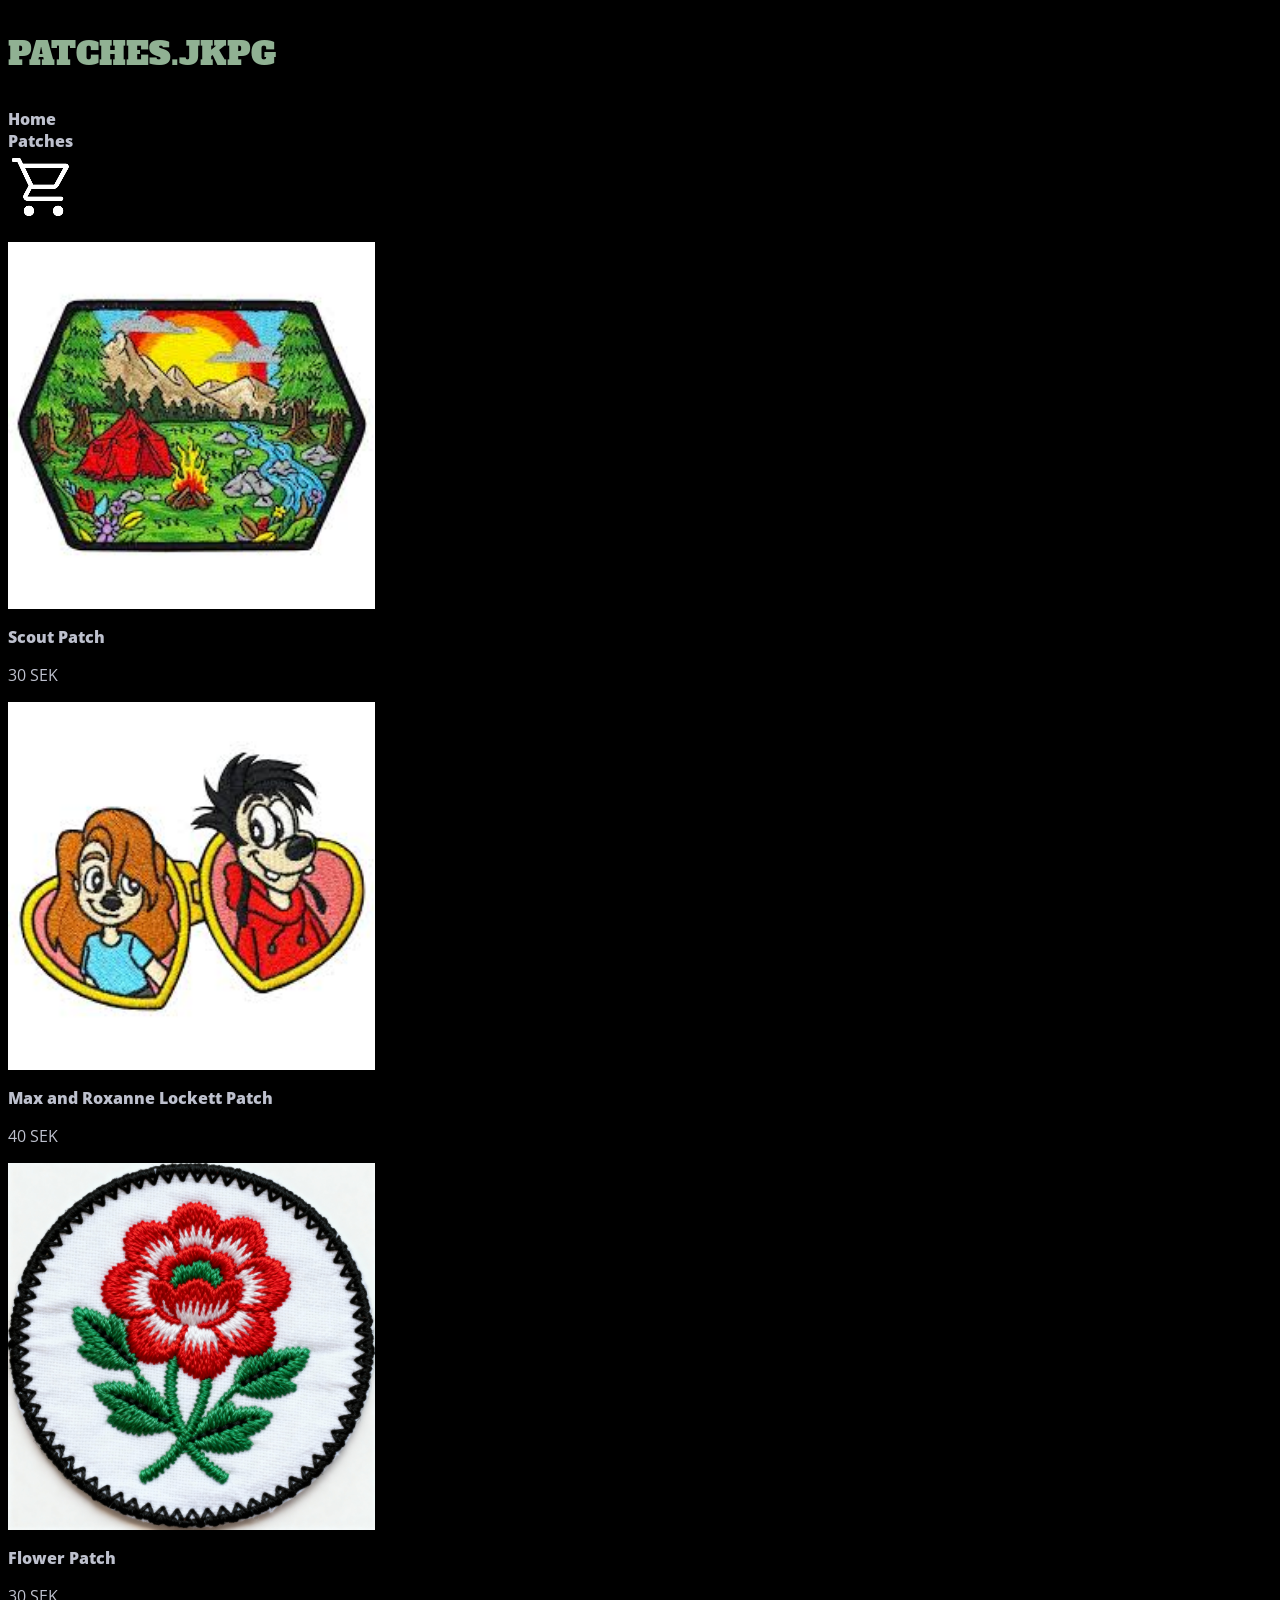
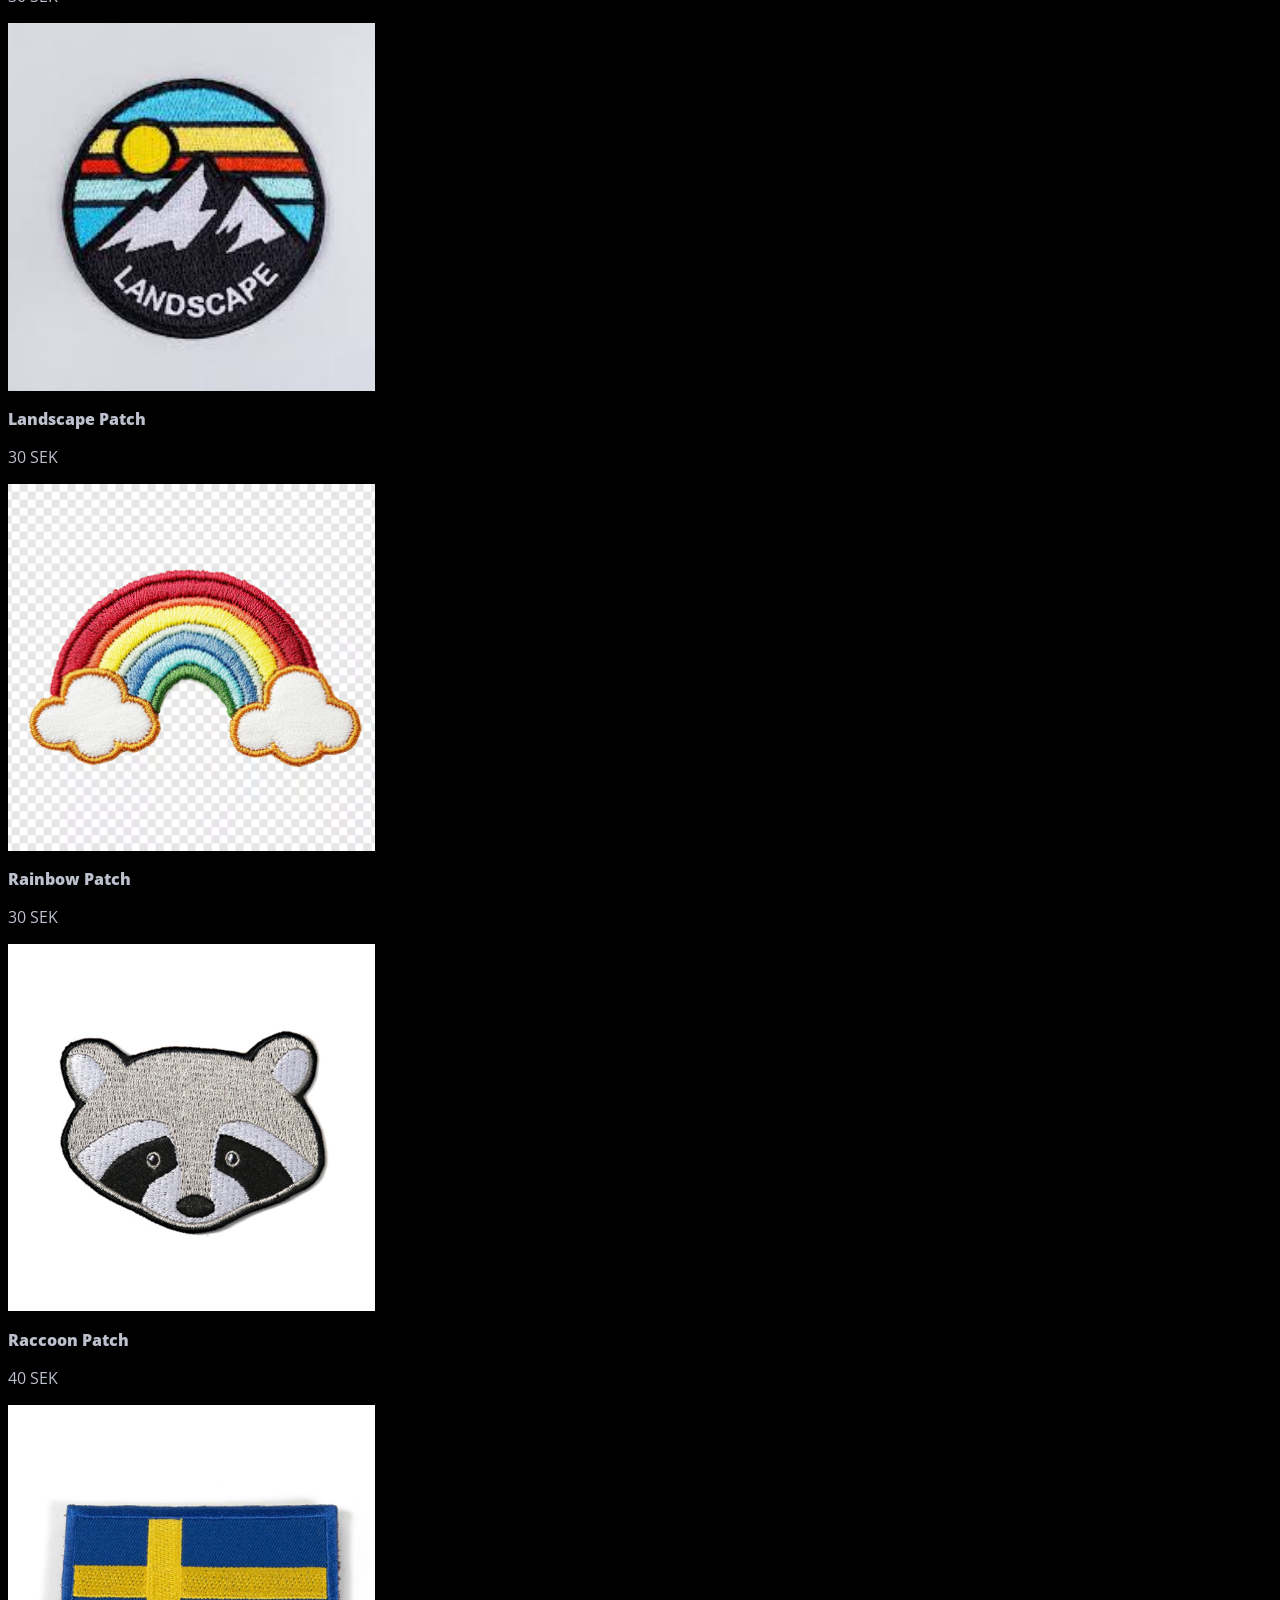
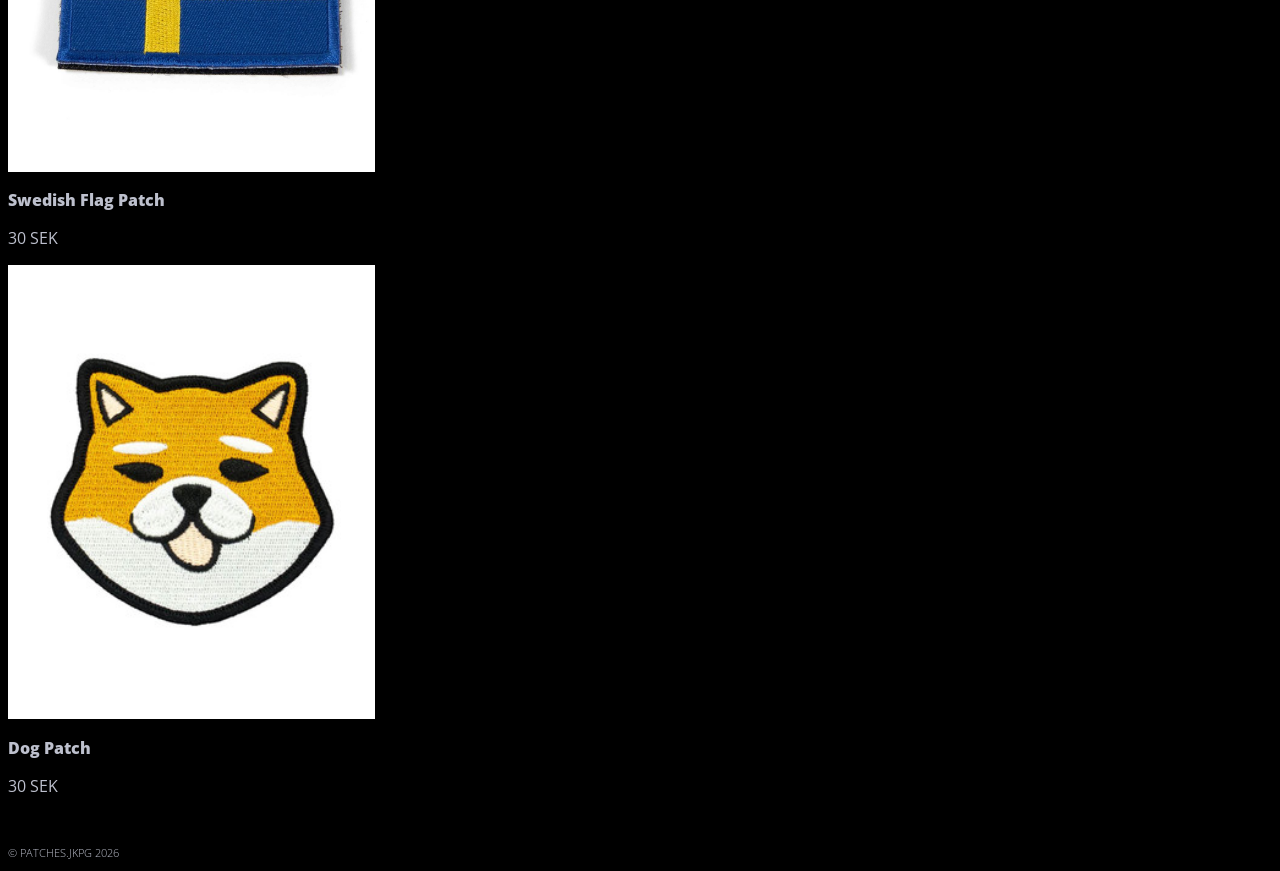
==== catalogue.html @ 3e054c19 "Patches/cataloque page html basic hmlt created(list of patches picture, name, price) css text, paddi" ====
<!doctype html>
<html lang="en">
  <head>
    <meta charset="UTF-8" />
    <meta name="viewport" content="width=device-width, initial-scale=1.0" />
    <title>PATCHES.JKPG</title>
    <link rel="stylesheet" href="css/main.css" />
    <link rel="stylesheet" href="css/catalogue.css" />

    <!--Logo font-->
    <link rel="preconnect" href="https://fonts.googleapis.com" />
    <link rel="preconnect" href="https://fonts.gstatic.com" crossorigin />
    <link
      href="https://fonts.googleapis.com/css2?family=Alfa+Slab+One&display=swap"
      rel="stylesheet"
    />

    <!--Text font-->
    <link rel="preconnect" href="https://fonts.googleapis.com" />
    <link rel="preconnect" href="https://fonts.gstatic.com" crossorigin />
    <link
      href="https://fonts.googleapis.com/css2?family=Open+Sans:ital,wght@0,300..800;1,300..800&display=swap"
      rel="stylesheet"
    />
  </head>
  <body>
    <header>
      <p id="logo">PATCHES.JKPG</p>
      <nav class="navbar">
        <ul class="nav-links">
          <li>
            <a href="index.html" class="nav-item">Home</a>
          </li>

          <li>
            <a href="catalogue.html" class="nav-item">Patches</a>
          </li>

          <li>
            <a href="shoppingCart.html">
              <img
                src="images/shoppingCart.img.png"
                alt="Shopping Cart"
                class="nav-item"
              />
            </a>
          </li>
        </ul>
      </nav>
    </header>

    <main>
      <!--FILTER-->

 <!--come back to this, maybe classs all and that way filter when animal clas shown etc
      <section class="filter">
        <figure class="filter-item">
          <p class="animals">Animals</p>
        </figure>
       -->

        <!--PATCHES LIST-->
      </section>
      <section class="items">
        <a href="product.html">
          <figure>
            <img
              class="patch-img"
              src="images/patch1.img"
              alt="Image of a patch."
            />
            <figcaption>
              <h1 class="item-name">Scout Patch</h1>
              <p class="item-price">30 SEK</p>
            </figcaption>
          </figure>
        </a>
        <a href="#">
          <figure>
            <img
              class="patch-img"
              src="images/patch2.img"
              alt="Image of a patch."
            />
            <figcaption>
              <h1 class="item-name">Max and Roxanne Lockett Patch</h1>
              <p class="item-price">40 SEK</p>
            </figcaption>
          </figure>
        </a>
        <a href="#">
          <figure>
            <img
              class="patch-img"
              src="images/patch3.img"
              alt="Image of a patch."
            />
            <figcaption>
              <h1 class="item-name">Flower Patch</h1>
              <p class="item-price">30 SEK</p>
            </figcaption>
          </figure>
        </a>
        <a href="#">
          <figure>
            <img
              class="patch-img"
              src="images/patch4.img"
              alt="Image of a patch."
            />
            <figcaption>
              <h1 class="item-name">Landscape Patch</h1>
              <p class="item-price">30 SEK</p>
            </figcaption>
          </figure>
        </a>
        <a href="#">
          <figure>
            <img
              class="patch-img"
              src="images/patch5.img"
              alt="Image of a patch."
            />
            <figcaption>
              <h1 class="item-name">Rainbow Patch</h1>
              <p class="item-price">30 SEK</p>
            </figcaption>
          </figure>
        </a>
        <a href="#">
          <figure>
            <img
              class="patch-img"
              src="images/patch6.img"
              alt="Image of a patch."
            />
            <figcaption>
              <h1 class="item-name">Raccoon Patch</h1>
              <p class="item-price">40 SEK</p>
            </figcaption>
          </figure>
        </a>
        <a href="#">
          <figure>
            <img
              class="patch-img"
              src="images/patch7.img"
              alt="Image of a patch."
            />
            <figcaption>
              <h1 class="item-name">Swedish Flag Patch</h1>
              <p class="item-price">30 SEK</p>
            </figcaption>
          </figure>
        </a>
        <a href="#">
          <figure>
            <img
              class="patch-img"
              src="images/patch8.img"
              alt="Image of a patch."
            />
            <figcaption>
              <h1 class="item-name">Dog Patch</h1>
              <p class="item-price">30 SEK</p>
            </figcaption>
          </figure>
        </a>
      </section>
    </main>
    <footer>
      <p class="copyright">© PATCHES.JKPG 2026</p>
    </footer>
  </body>
</html>
---- css/main.css ----
body {
  background-color: black;
  color: rgba(189, 192, 205, 1);
}

/*HEADER*/

#logo {
  font-family: "Alfa Slab One", serif;
  font-weight: 400;
  font-style: normal;
  font-size: 2rem;
  color: rgba(144, 177, 147, 1);
}

.nav-links {
  list-style: none;
  padding-left: 0;
}
.nav-item {
  color: rgba(189, 192, 205, 1);
  text-decoration: none;
  font-family: "Open Sans", sans-serif;
  font-size: 1rem;
  font-weight: 800;
  font-variation-settings: "wdth" 100;
}

.nav-item:visited {
  color: rgba(189, 192, 205, 1);
}
.nav-item:hover {
  color: rgba(144, 177, 147, 1);
}

/*MAIN*/

.main-img {
  width: 50%;
}
.heading-welcome {
  font-family: "Open Sans", sans-serif;
  font-size: 2rem;
  font-weight: 800;
  font-variation-settings: "wdth" 100;
}

.text-homepage {
  font-family: "Open Sans", sans-serif;
  font-size: 1rem;
  font-weight: 400;
  font-variation-settings: "wdth" 100;
}

/*FOOTER*/

.copyright {
  font-family: "Open Sans", sans-serif;
  font-size: 0.7rem;
  font-weight: 40;
  font-variation-settings: "wdth" 100;
}

footer {
  margin-top: 3rem;
  border-top: 1px rgba(189, 192, 205, 1);
}
---- css/catalogue.css ----
body {
  background-color: black;
  color: rgba(189, 192, 205, 1);
}

a {
  text-decoration: none;
}
.item-name {
  color: rgba(189, 192, 205, 1);
  text-decoration: none;
  font-family: "Open Sans", sans-serif;
  font-size: 1rem;
  font-weight: 800;
  font-variation-settings: "wdth" 100;
}

.item-price {
  color: rgba(189, 192, 205, 1);
  text-decoration: none;
  font-family: "Open Sans", sans-serif;
  font-size: 1rem;
  font-weight: 400;
  font-variation-settings: "wdth" 100;
}

.patch-img {
  width: 30%;
}

figure {
  margin-left: 0;
}
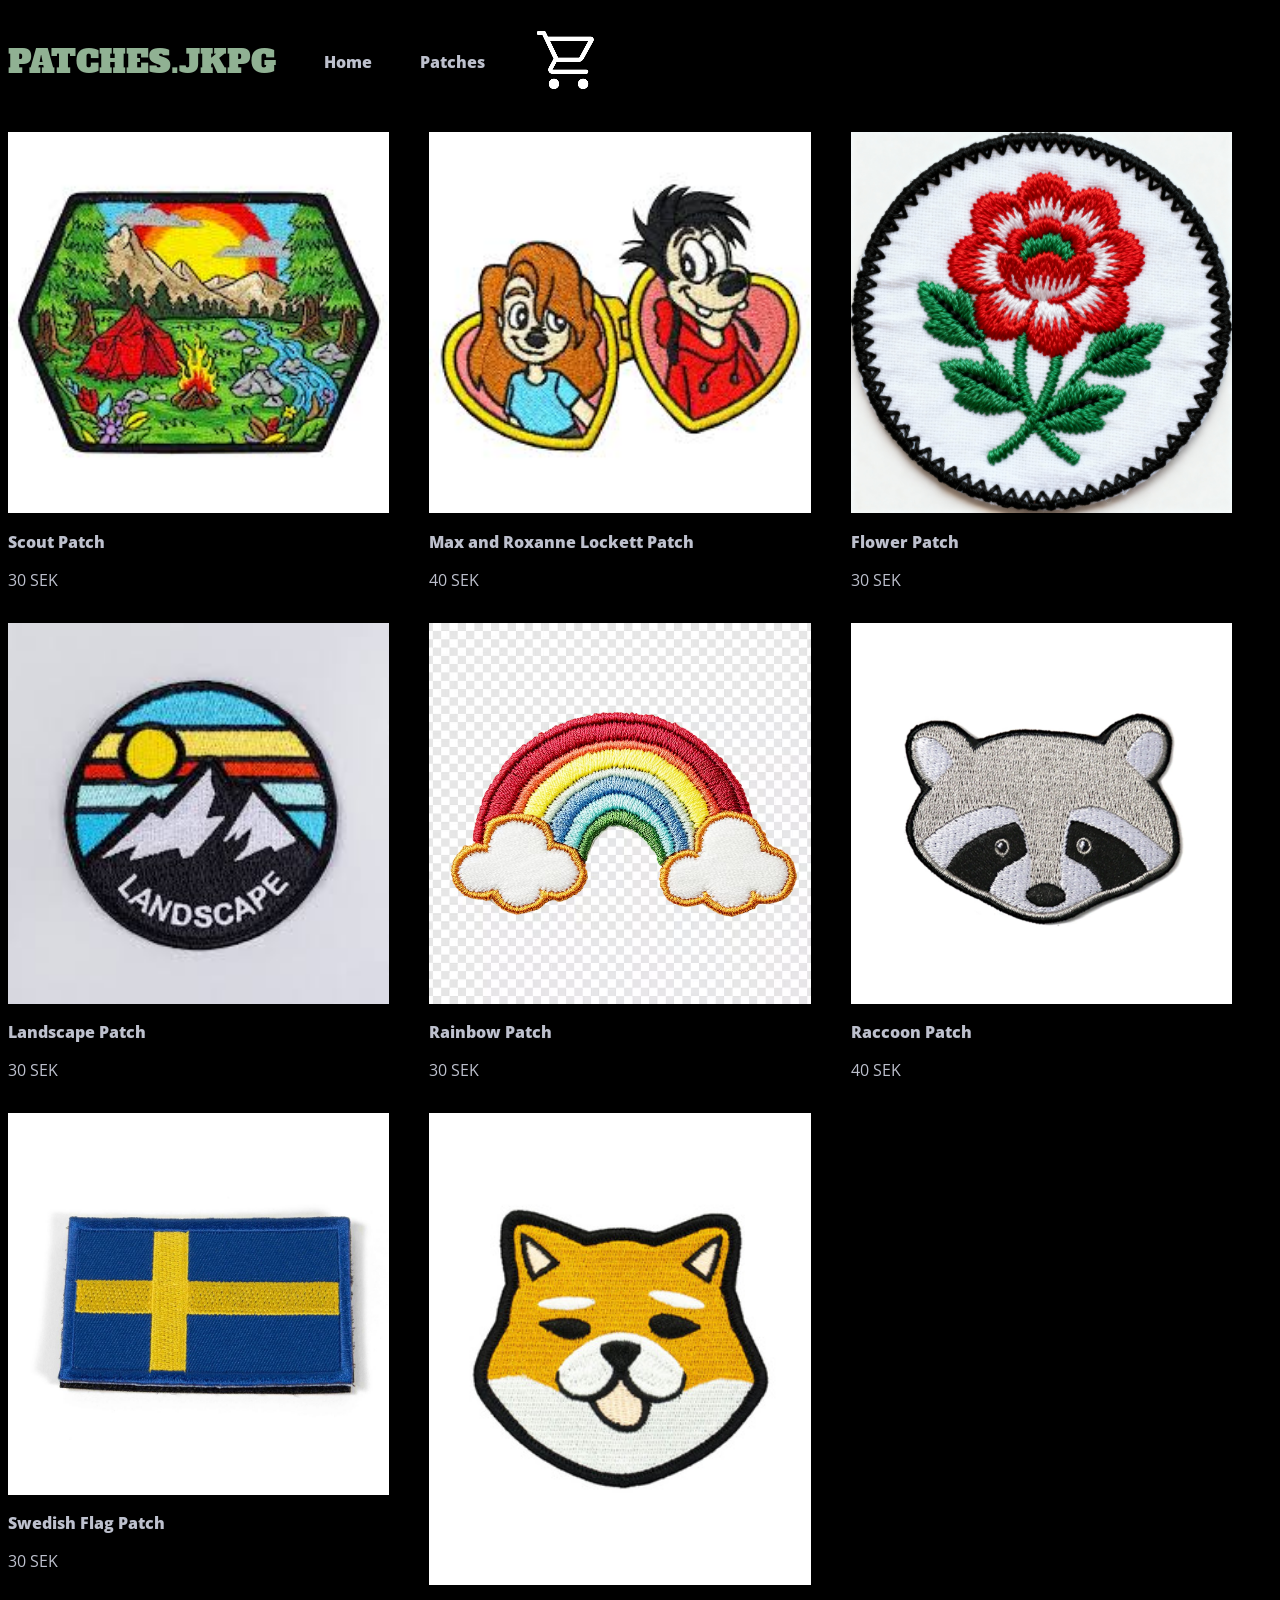
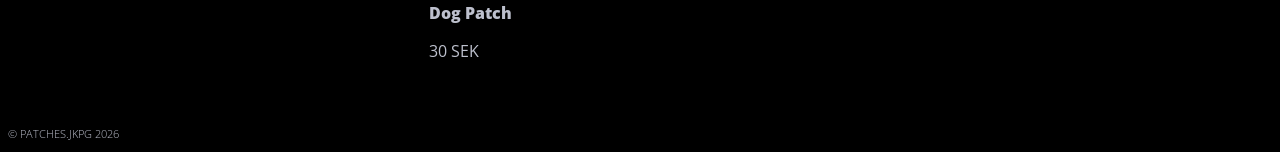
==== commit 013f1731: "navigation in one line flex, items grid" ====
--- a/catalogue.html
+++ b/catalogue.html
@@ -52,15 +52,16 @@
     <main>
       <!--FILTER-->
 
- <!--come back to this, maybe classs all and that way filter when animal clas shown etc
+      <!--come back to this, maybe classs all and that way filter when animal clas shown etc
       <section class="filter">
         <figure class="filter-item">
           <p class="animals">Animals</p>
         </figure>
+        </section>
        -->
 
-        <!--PATCHES LIST-->
-      </section>
+      <!--PATCHES LIST-->
+
       <section class="items">
         <a href="product.html">
           <figure>
--- a/css/main.css
+++ b/css/main.css
@@ -4,6 +4,11 @@
 }
 
 /*HEADER*/
+
+header {
+  display: flex;
+  align-items: center;
+}
 
 #logo {
   font-family: "Alfa Slab One", serif;
@@ -16,6 +21,8 @@
 .nav-links {
   list-style: none;
   padding-left: 0;
+  display: flex;
+  align-items: center;
 }
 .nav-item {
   color: rgba(189, 192, 205, 1);
@@ -24,6 +31,7 @@
   font-size: 1rem;
   font-weight: 800;
   font-variation-settings: "wdth" 100;
+  margin-left: 3rem;
 }
 
 .nav-item:visited {
--- a/css/catalogue.css
+++ b/css/catalogue.css
@@ -5,6 +5,11 @@
 
 a {
   text-decoration: none;
+}
+
+.items {
+  display: grid;
+  grid-template-columns: repeat(3, 1fr);
 }
 .item-name {
   color: rgba(189, 192, 205, 1);
@@ -25,7 +30,7 @@
 }
 
 .patch-img {
-  width: 30%;
+  width: 100%;
 }
 
 figure {
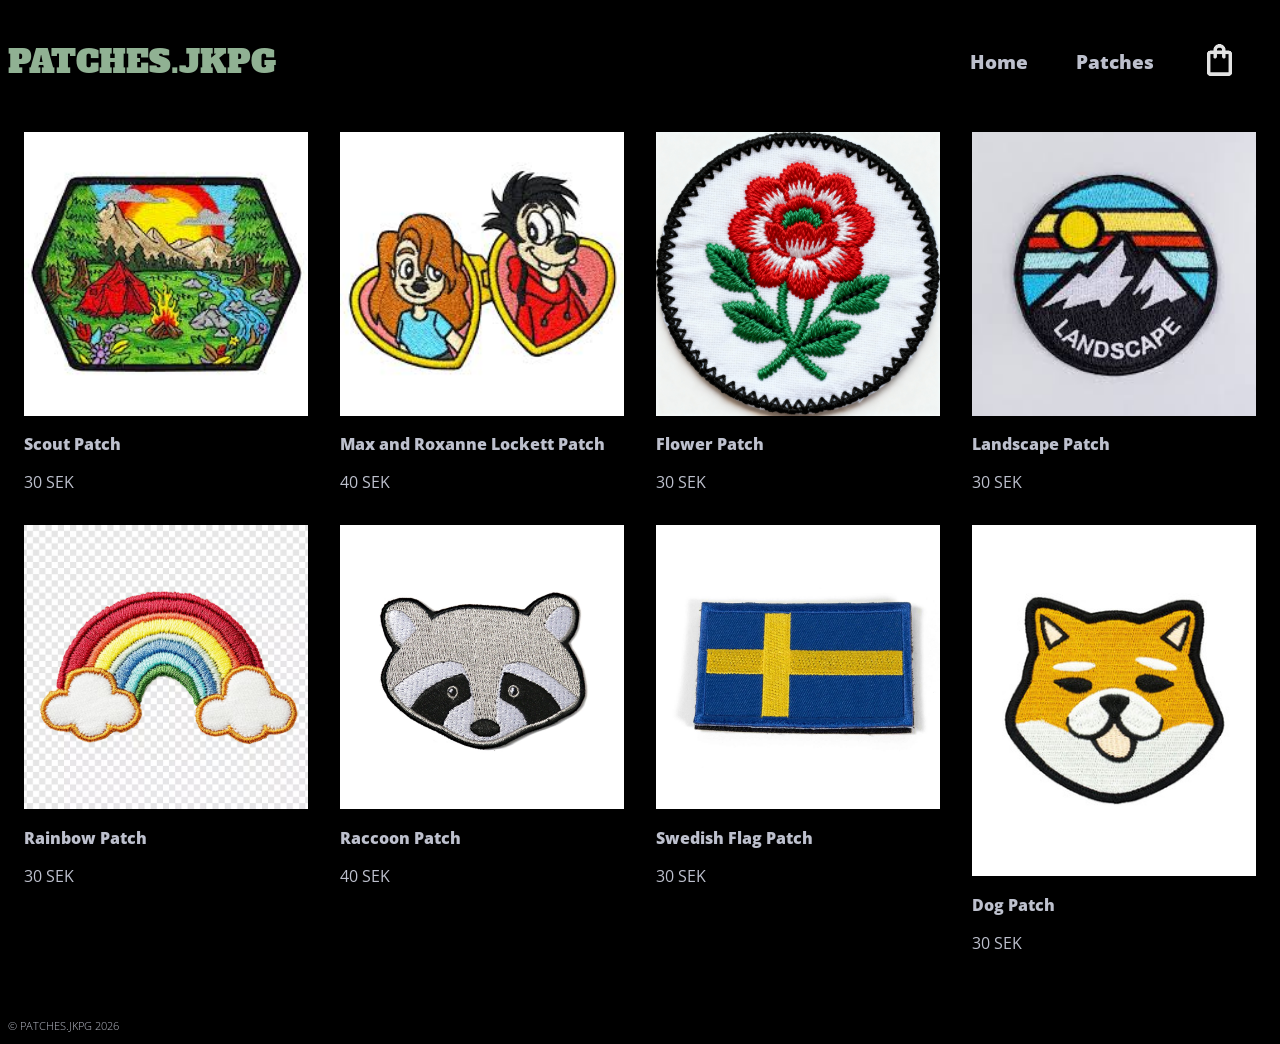
==== commit 1bfc6b9d: "breakpoints navigation bar, list of products, home page" ====
--- a/catalogue.html
+++ b/catalogue.html
@@ -39,7 +39,8 @@
           <li>
             <a href="shoppingCart.html">
               <img
-                src="images/shoppingCart.img.png"
+                id="shoppingCartImg"
+                src="images/shoppingBag.img.png"
                 alt="Shopping Cart"
                 class="nav-item"
               />
--- a/css/main.css
+++ b/css/main.css
@@ -8,6 +8,7 @@
 header {
   display: flex;
   align-items: center;
+  justify-content: space-between;
 }
 
 #logo {
@@ -17,7 +18,9 @@
   font-size: 2rem;
   color: rgba(144, 177, 147, 1);
 }
-
+#shoppingCartImg {
+  width: 30%;
+}
 .nav-links {
   list-style: none;
   padding-left: 0;
@@ -28,7 +31,7 @@
   color: rgba(189, 192, 205, 1);
   text-decoration: none;
   font-family: "Open Sans", sans-serif;
-  font-size: 1rem;
+  font-size: 1.2rem;
   font-weight: 800;
   font-variation-settings: "wdth" 100;
   margin-left: 3rem;
@@ -41,7 +44,20 @@
   color: rgba(144, 177, 147, 1);
 }
 
+.navbar {
+  align-content: end;
+}
+
 /*MAIN*/
+
+.main-texts {
+  margin-left: 1rem;
+}
+main {
+  display: flex;
+  align-items: center;
+  flex-direction: row;
+}
 
 .main-img {
   width: 50%;
@@ -73,3 +89,32 @@
   margin-top: 3rem;
   border-top: 1px rgba(189, 192, 205, 1);
 }
+
+/* BREAKING POINT NAVIGATION */
+
+@media screen and (max-width: 630px) {
+  header {
+    flex-direction: column;
+  }
+}
+
+@media screen and (max-width: 630px) {
+  main {
+    flex-direction: column;
+  }
+}
+/* @media screen and (min-width: 630px) {
+  main {
+    display: flex;
+    align-items: center;
+    flex-direction: row;
+  }
+}
+
+@media screen and (min-width: 900px) {
+  main {
+    display: flex;
+    align-items: center;
+    flex-direction: column;
+  }
+} */
--- a/css/catalogue.css
+++ b/css/catalogue.css
@@ -7,10 +7,6 @@
   text-decoration: none;
 }
 
-.items {
-  display: grid;
-  grid-template-columns: repeat(3, 1fr);
-}
 .item-name {
   color: rgba(189, 192, 205, 1);
   text-decoration: none;
@@ -34,5 +30,29 @@
 }
 
 figure {
-  margin-left: 0;
+  margin-left: 1rem;
+  margin-right: 1rem;
 }
+
+/* BREAKING POINTS PATCHES LISTS */
+
+@media screen and (min-width: 440px) {
+  .items {
+    display: grid;
+    grid-template-columns: repeat(2, 1fr);
+  }
+}
+
+@media screen and (min-width: 630px) {
+  .items {
+    display: grid;
+    grid-template-columns: repeat(3, 1fr);
+  }
+}
+
+@media screen and (min-width: 900px) {
+  .items {
+    display: grid;
+    grid-template-columns: repeat(4, 1fr);
+  }
+}
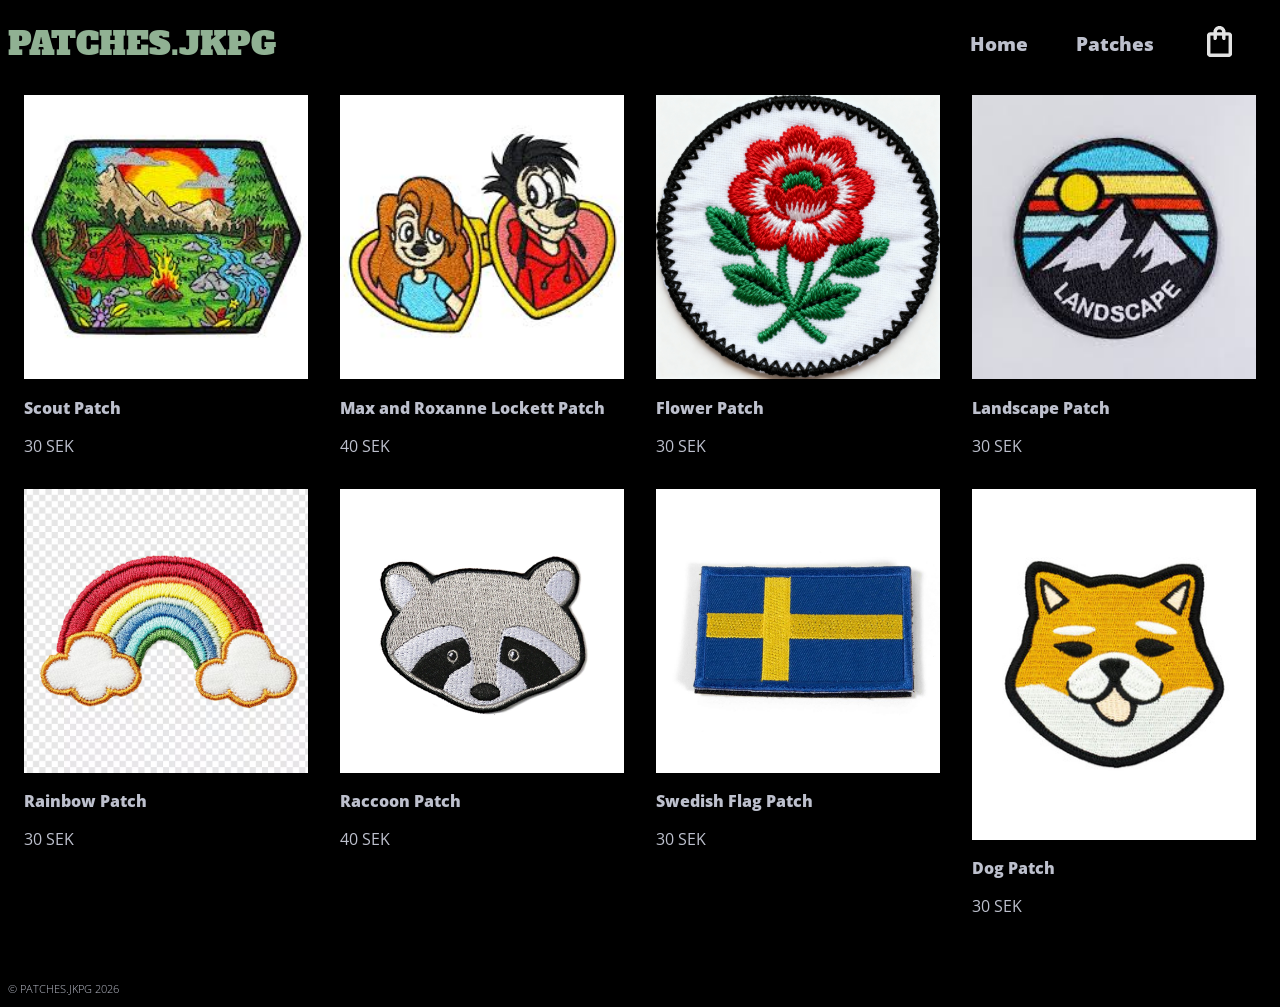
==== commit a793d2fd: "hamburger menu added, shopping cart page better" ====
--- a/catalogue.html
+++ b/catalogue.html
@@ -6,6 +6,7 @@
     <title>PATCHES.JKPG</title>
     <link rel="stylesheet" href="css/main.css" />
     <link rel="stylesheet" href="css/catalogue.css" />
+    <script src="js/main.js" defer></script>
 
     <!--Logo font-->
     <link rel="preconnect" href="https://fonts.googleapis.com" />
--- a/css/main.css
+++ b/css/main.css
@@ -9,14 +9,32 @@
   display: flex;
   align-items: center;
   justify-content: space-between;
+  position: sticky;
+  top: 0;
+  background-color: black;
+  width: 100%;
 }
 
 #logo {
+  margin-top: 0;
+  margin-bottom: 0;
   font-family: "Alfa Slab One", serif;
   font-weight: 400;
   font-style: normal;
   font-size: 2rem;
   color: rgba(144, 177, 147, 1);
+}
+
+/* hide haburger icon when bigger screen */
+.hamburger-container {
+  display: none;
+  background: none;
+  border: none;
+  cursor: pointer;
+}
+
+.hamburger-img {
+  width: 30px;
 }
 #shoppingCartImg {
   width: 30%;
@@ -77,6 +95,40 @@
 }
 
 /*FOOTER*/
+#contacts {
+  color: rgba(189, 192, 205, 1);
+  font-family: "Open Sans", sans-serif;
+  font-size: 1rem;
+  font-weight: 500;
+  font-variation-settings: "wdth" 100;
+  margin-bottom: 1rem;
+}
+
+#mail {
+  padding-left: 0.5rem;
+  font-family: "Open Sans", sans-serif;
+  font-size: 0.9rem;
+  font-weight: 400;
+  font-variation-settings: "wdth" 100;
+}
+.social-media {
+  margin-left: 0;
+  margin-top: 0.5rem;
+  margin-bottom: 0.5rem;
+  img {
+    width: 4%;
+  }
+  figcaption {
+    padding-left: 0.5rem;
+    font-family: "Open Sans", sans-serif;
+    font-size: 0.9rem;
+    font-weight: 400;
+    font-variation-settings: "wdth" 100;
+  }
+  display: flex;
+  flex-direction: row;
+  align-items: center;
+}
 
 .copyright {
   font-family: "Open Sans", sans-serif;
@@ -90,19 +142,38 @@
   border-top: 1px rgba(189, 192, 205, 1);
 }
 
-/* BREAKING POINT NAVIGATION */
+/* BREAKING POINTS */
 
 @media screen and (max-width: 630px) {
   header {
     flex-direction: column;
+    .hamburger-container {
+      display: block;
+    }
+
+    .nav-links {
+      display: none; /* Hiding links*/
+      flex-direction: column;
+      position: absolute;
+      top: 60px;
+      left: 0;
+      width: 100%;
+      background-color: black;
+      z-index: 10;
+    }
+
+    .nav-links.open {
+      display: flex;
+    }
+  }
+  main {
+    flex-direction: column;
+    .main-img {
+      width: 100%;
+    }
   }
 }
 
-@media screen and (max-width: 630px) {
-  main {
-    flex-direction: column;
-  }
-}
 /* @media screen and (min-width: 630px) {
   main {
     display: flex;
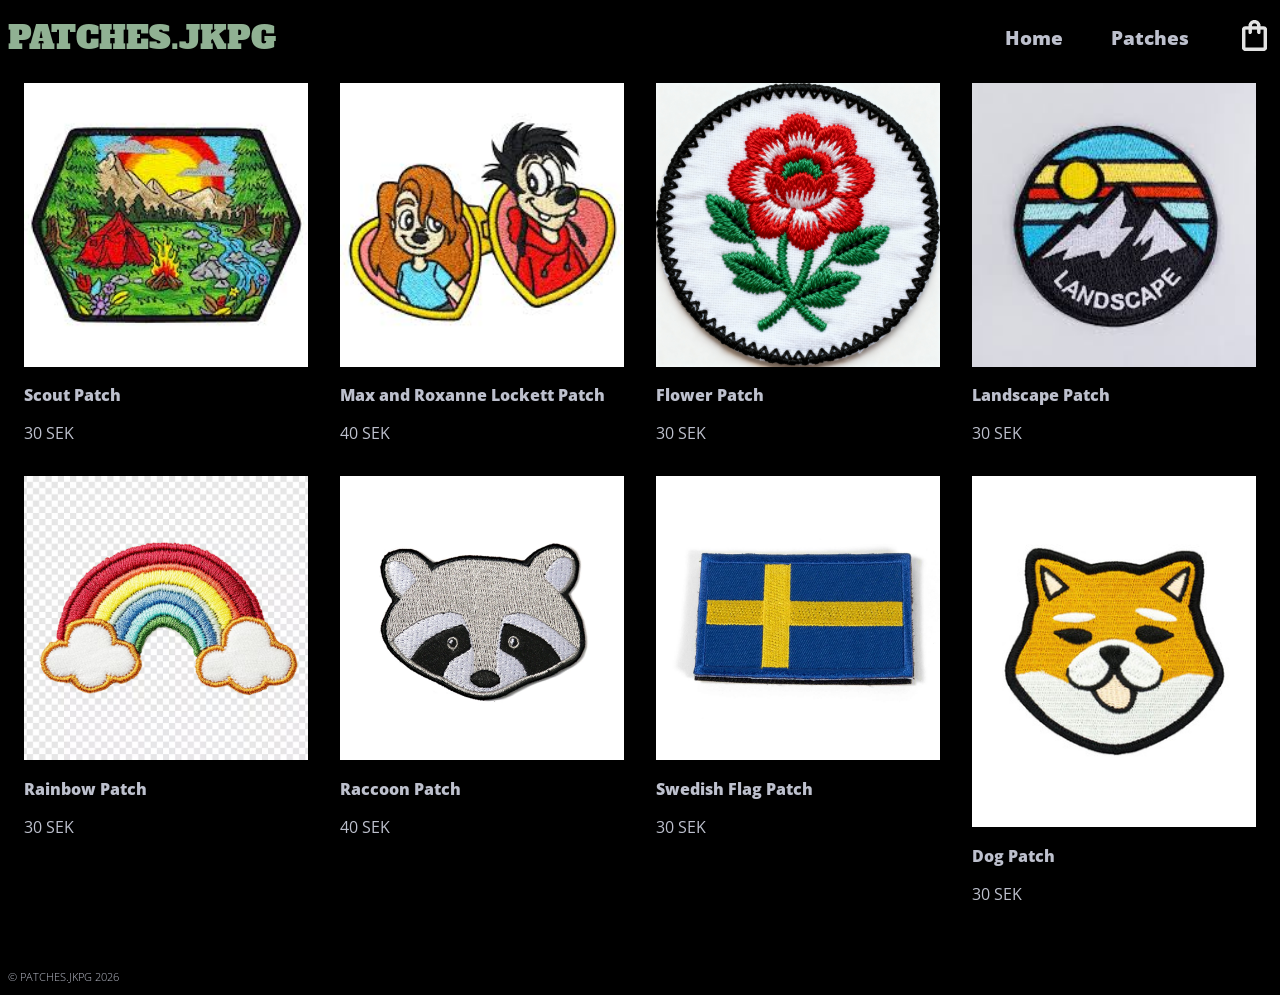
==== commit 274925de: "shopping bag also showing while hamburger menu" ====
--- a/catalogue.html
+++ b/catalogue.html
@@ -27,7 +27,14 @@
   <body>
     <header>
       <p id="logo">PATCHES.JKPG</p>
-      <nav class="navbar">
+      <nav class="navbar" id="nav-links">
+        <button id="hamburger-button" class="hamburger-container">
+          <img
+            src="images/hamburgerMenu.img.png"
+            alt="Hamburger menu."
+            class="hamburger-img"
+          />
+        </button>
         <ul class="nav-links">
           <li>
             <a href="index.html" class="nav-item">Home</a>
@@ -36,18 +43,18 @@
           <li>
             <a href="catalogue.html" class="nav-item">Patches</a>
           </li>
+        </ul>
 
-          <li>
-            <a href="shoppingCart.html">
-              <img
-                id="shoppingCartImg"
-                src="images/shoppingBag.img.png"
-                alt="Shopping Cart"
-                class="nav-item"
-              />
-            </a>
-          </li>
-        </ul>
+        <div class="cart-icon">
+          <a href="shoppingCart.html">
+            <img
+              id="shoppingCartImg"
+              src="images/shoppingBag.img.png"
+              alt="Shopping Cart"
+              class="nav-item"
+            />
+          </a>
+        </div>
       </nav>
     </header>
 
--- a/css/main.css
+++ b/css/main.css
@@ -25,45 +25,50 @@
   color: rgba(144, 177, 147, 1);
 }
 
+#shoppingCartImg {
+  width: 35px;
+}
+.nav-links {
+  list-style: none;
+  padding-left: 0;
+  display: flex;
+  align-items: center;
+}
+.nav-item {
+  color: rgba(189, 192, 205, 1);
+  text-decoration: none;
+  font-family: "Open Sans", sans-serif;
+  font-size: 1.2rem;
+  font-weight: 800;
+  font-variation-settings: "wdth" 100;
+  margin-left: 3rem;
+}
+
+.nav-item:visited {
+  color: rgba(189, 192, 205, 1);
+}
+.nav-item:hover {
+  color: rgba(144, 177, 147, 1);
+}
+
+.navbar {
+  display: flex;
+  align-content: center;
+  justify-content: space-between;
+}
+
 /* hide haburger icon when bigger screen */
 .hamburger-container {
   display: none;
-  background: none;
-  border: none;
-  cursor: pointer;
-}
-
-.hamburger-img {
-  width: 30px;
-}
-#shoppingCartImg {
-  width: 30%;
-}
-.nav-links {
-  list-style: none;
-  padding-left: 0;
-  display: flex;
-  align-items: center;
-}
-.nav-item {
-  color: rgba(189, 192, 205, 1);
-  text-decoration: none;
-  font-family: "Open Sans", sans-serif;
-  font-size: 1.2rem;
-  font-weight: 800;
-  font-variation-settings: "wdth" 100;
-  margin-left: 3rem;
-}
-
-.nav-item:visited {
-  color: rgba(189, 192, 205, 1);
-}
-.nav-item:hover {
-  color: rgba(144, 177, 147, 1);
-}
-
-.navbar {
-  align-content: end;
+}
+
+.cart-wrapper {
+  display: block;
+  margin-right: 15px;
+  align-content: center;
+}
+.cart-icon {
+  align-content: center;
 }
 
 /*MAIN*/
@@ -145,11 +150,19 @@
 /* BREAKING POINTS */
 
 @media screen and (max-width: 630px) {
+  #hamburger-button {
+    background-color: black;
+    border: 0;
+  }
+  .hamburger-container {
+    display: block;
+    .hamburger-img {
+      width: 30px;
+    }
+  }
+
   header {
     flex-direction: column;
-    .hamburger-container {
-      display: block;
-    }
 
     .nav-links {
       display: none; /* Hiding links*/
@@ -158,12 +171,12 @@
       top: 60px;
       left: 0;
       width: 100%;
-      background-color: black;
       z-index: 10;
+      padding: 20px 0;
     }
 
     .nav-links.open {
-      display: flex;
+      display: flex !important;
     }
   }
   main {
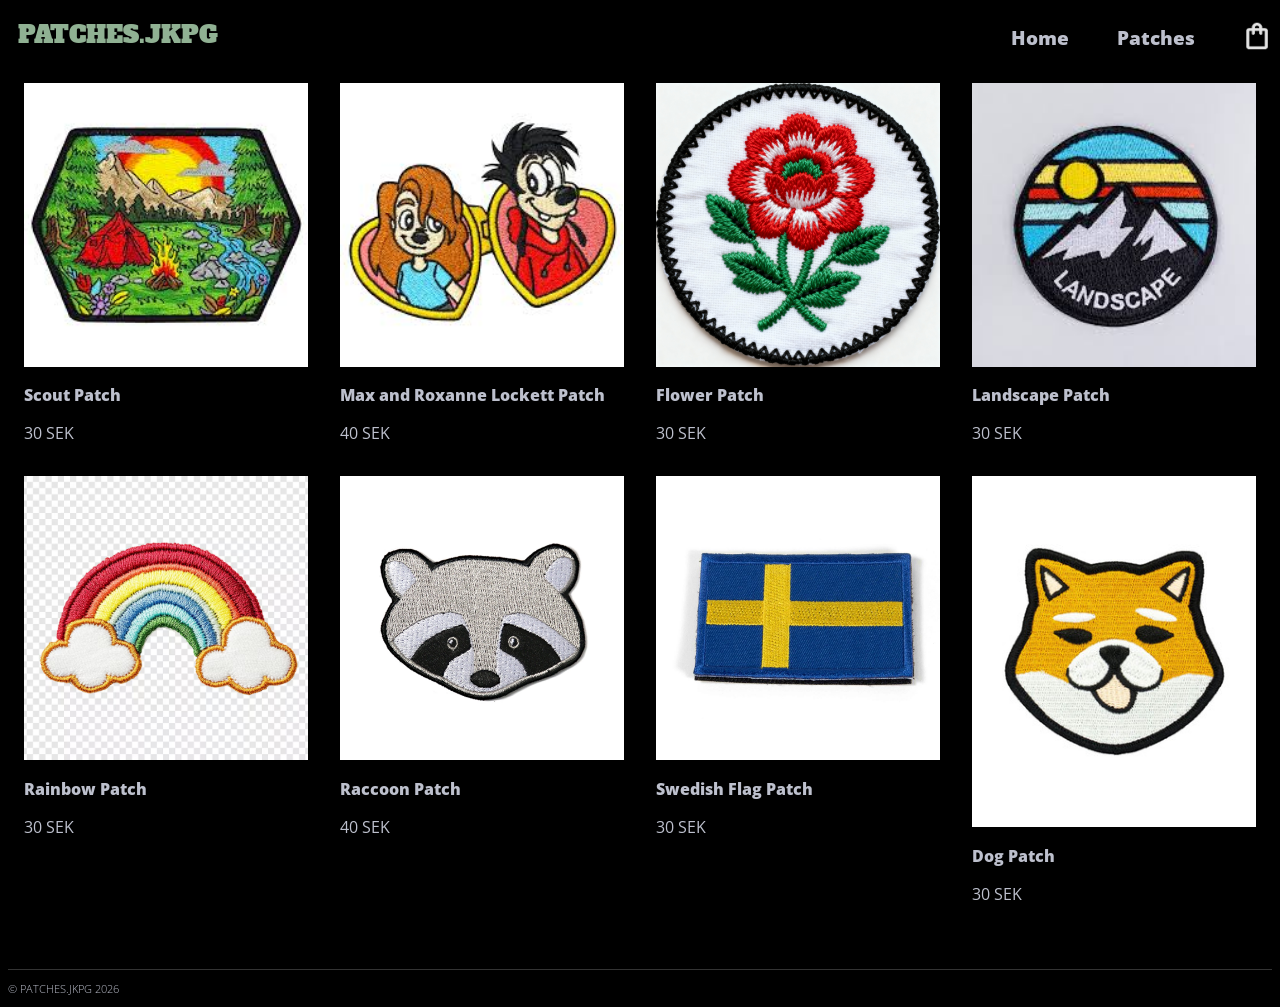
==== commit 80208c01: "responsive navigation layout right order of items, hamburger bar open" ====
--- a/catalogue.html
+++ b/catalogue.html
@@ -26,8 +26,7 @@
   </head>
   <body>
     <header>
-      <p id="logo">PATCHES.JKPG</p>
-      <nav class="navbar" id="nav-links">
+      <nav class="navbar">
         <button id="hamburger-button" class="hamburger-container">
           <img
             src="images/hamburgerMenu.img.png"
@@ -35,7 +34,10 @@
             class="hamburger-img"
           />
         </button>
-        <ul class="nav-links">
+
+        <p id="logo">PATCHES.JKPG</p>
+
+        <ul class="nav-links" id="nav-links">
           <li>
             <a href="index.html" class="nav-item">Home</a>
           </li>
@@ -44,14 +46,12 @@
             <a href="catalogue.html" class="nav-item">Patches</a>
           </li>
         </ul>
-
-        <div class="cart-icon">
+        <div class="cart-wrapper">
           <a href="shoppingCart.html">
             <img
               id="shoppingCartImg"
               src="images/shoppingBag.img.png"
               alt="Shopping Cart"
-              class="nav-item"
             />
           </a>
         </div>
--- a/css/main.css
+++ b/css/main.css
@@ -7,12 +7,13 @@
 
 header {
   display: flex;
-  align-items: center;
   justify-content: space-between;
+  align-items: center;
   position: sticky;
   top: 0;
   background-color: black;
   width: 100%;
+  z-index: 1000;
 }
 
 #logo {
@@ -23,16 +24,22 @@
   font-style: normal;
   font-size: 2rem;
   color: rgba(144, 177, 147, 1);
+  text-align: center;
+  font-size: 1.5rem;
+  padding: 10px 10px;
 }
 
 #shoppingCartImg {
-  width: 35px;
+  width: 30px;
+  margin-left: 1.7rem;
 }
 .nav-links {
   list-style: none;
   padding-left: 0;
   display: flex;
   align-items: center;
+  margin-left: auto;
+  text-align: center;
 }
 .nav-item {
   color: rgba(189, 192, 205, 1);
@@ -42,6 +49,7 @@
   font-weight: 800;
   font-variation-settings: "wdth" 100;
   margin-left: 3rem;
+  text-align: center;
 }
 
 .nav-item:visited {
@@ -53,8 +61,11 @@
 
 .navbar {
   display: flex;
+  justify-content: space-between;
   align-content: center;
-  justify-content: space-between;
+  gap: 20px;
+  width: 100%;
+  text-align: center;
 }
 
 /* hide haburger icon when bigger screen */
@@ -64,7 +75,6 @@
 
 .cart-wrapper {
   display: block;
-  margin-right: 15px;
   align-content: center;
 }
 .cart-icon {
@@ -145,45 +155,94 @@
 footer {
   margin-top: 3rem;
   border-top: 1px rgba(189, 192, 205, 1);
+  border-top: 1px solid #333;
 }
 
 /* BREAKING POINTS */
 
 @media screen and (max-width: 630px) {
+  header {
+    flex-direction: row !important;
+
+    .navbar {
+      display: flex;
+      width: 100%;
+      justify-content: space-between;
+      align-items: center;
+      position: relative;
+    }
+  }
+
   #hamburger-button {
     background-color: black;
     border: 0;
   }
+
   .hamburger-container {
     display: block;
+    order: 1;
     .hamburger-img {
       width: 30px;
     }
   }
-
-  header {
+  #logo {
+    order: 2;
+    flex: 1;
+    font-size: 1.5rem;
+    padding: 10px 10px;
+    text-align: center;
+  }
+  .cart-wrapper {
+    display: block !important;
+    order: 3;
+  }
+  .nav-links {
+    display: none; /* Hiding links*/
     flex-direction: column;
-
-    .nav-links {
-      display: none; /* Hiding links*/
-      flex-direction: column;
-      position: absolute;
-      top: 60px;
-      left: 0;
-      width: 100%;
-      z-index: 10;
-      padding: 20px 0;
-    }
-
-    .nav-links.open {
-      display: flex !important;
-    }
-  }
-  main {
-    flex-direction: column;
-    .main-img {
-      width: 100%;
-    }
+    position: absolute;
+    top: 20px;
+    height: 100%;
+    width: 30%;
+    z-index: 10;
+    background-color: black;
+  }
+
+  .nav-links.open {
+    display: flex !important;
+    background-color: black;
+    padding: 20px 20px;
+    border: 2px solid white;
+
+    .nav-item {
+      margin-left: 0.3rem;
+      color: rgba(189, 192, 205, 1);
+      text-decoration: none;
+      font-family: "Open Sans", sans-serif;
+      font-size: 1.1rem;
+      font-weight: 700;
+      font-variation-settings: "wdth" 100;
+      margin-left: 3rem;
+      text-align: center;
+    }
+    li {
+      align-self: flex-start;
+      border-bottom: 1px solid #333;
+      padding: 3px;
+    }
+  }
+
+  #shoppingCartImg {
+    width: 32px;
+    margin: 0;
+    padding: 1px 6px;
+  }
+}
+
+main {
+  flex-direction: column;
+  .main-img {
+    width: 100%;
+    margin-left: 0;
   }
 }
 
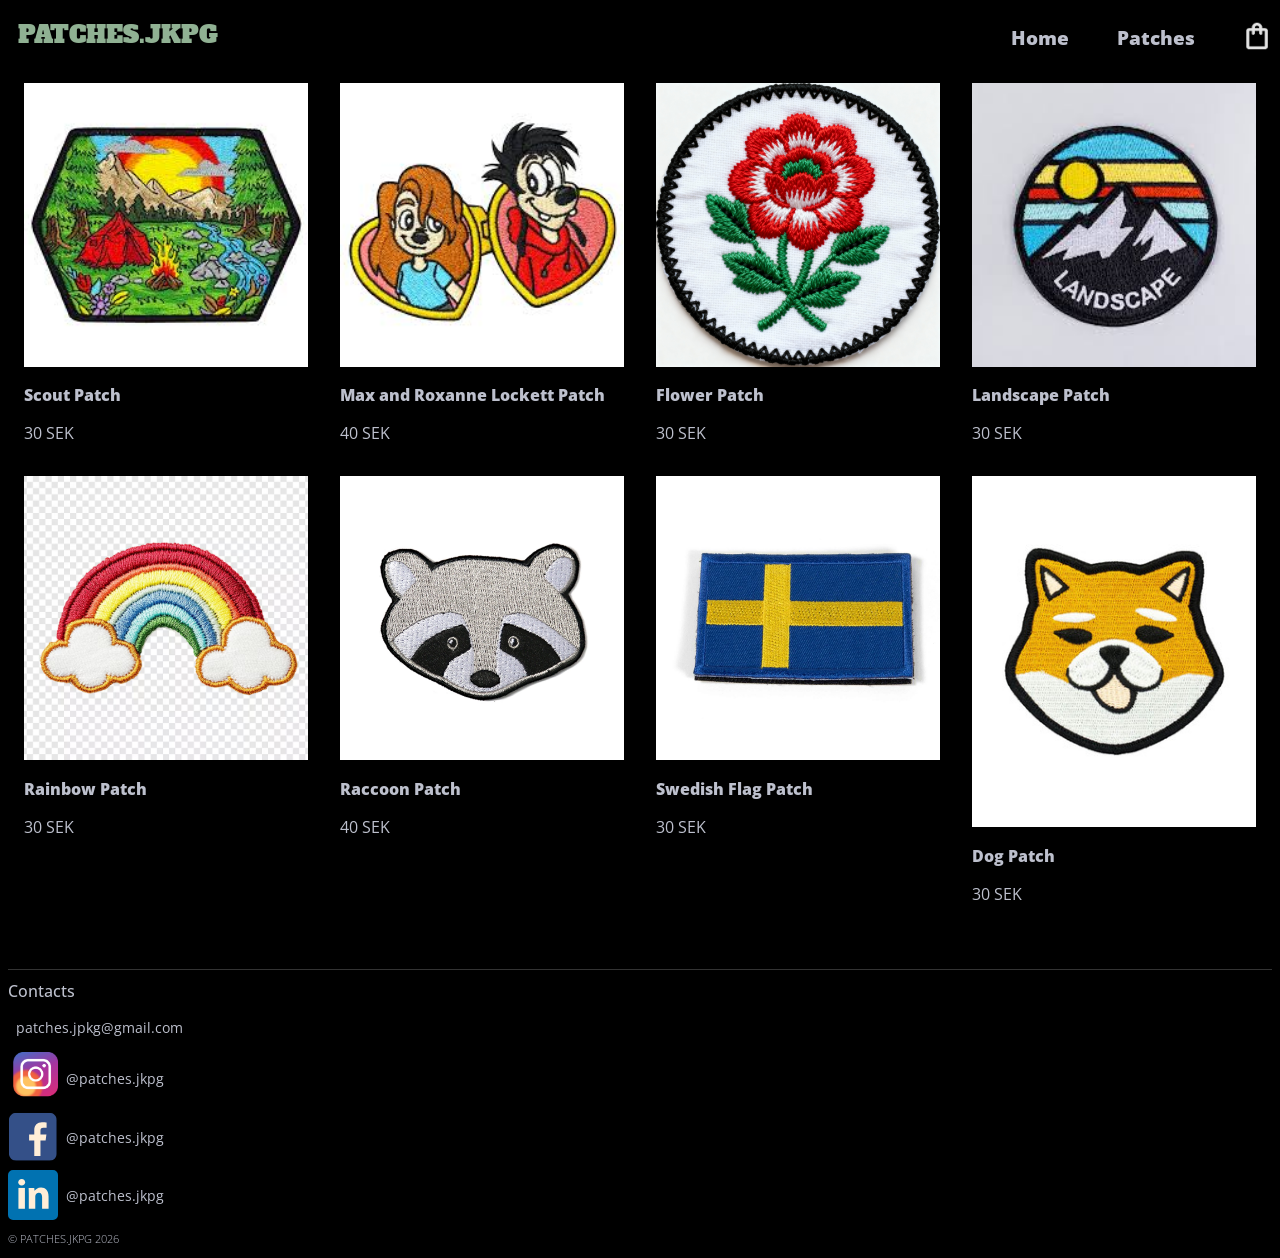
==== commit d74c6ae4: "responsive product page better, catalogue padding, same footer added to all pages" ====
--- a/catalogue.html
+++ b/catalogue.html
@@ -179,6 +179,21 @@
       </section>
     </main>
     <footer>
+      <h1 id="contacts">Contacts</h1>
+      <p id="mail">patches.jpkg@gmail.com</p>
+      <figure class="social-media">
+        <img src="images/instagram.img.png" alt="Instagram icon" />
+        <figcaption>@patches.jkpg</figcaption>
+      </figure>
+      <figure class="social-media">
+        <img src="images/facebook.img.svg" alt="Facebook icon" />
+        <figcaption>@patches.jkpg</figcaption>
+      </figure>
+      <figure class="social-media">
+        <img src="images/linkedIn.img.svg" alt="LinkedIn icon" />
+        <figcaption>@patches.jkpg</figcaption>
+      </figure>
+
       <p class="copyright">© PATCHES.JKPG 2026</p>
     </footer>
   </body>
--- a/css/main.css
+++ b/css/main.css
@@ -201,8 +201,8 @@
     flex-direction: column;
     position: absolute;
     top: 20px;
-    height: 100%;
-    width: 30%;
+
+    width: 28%;
     z-index: 10;
     background-color: black;
   }
@@ -210,8 +210,11 @@
   .nav-links.open {
     display: flex !important;
     background-color: black;
-    padding: 20px 20px;
-    border: 2px solid white;
+    padding-bottom: 50px;
+    padding-top: 20px;
+    padding-right: 20px;
+    padding-left: 10px;
+    box-shadow: 2px 4px 10px rgba(0, 0, 0, 0.8);
 
     .nav-item {
       margin-left: 0.3rem;
@@ -221,13 +224,16 @@
       font-size: 1.1rem;
       font-weight: 700;
       font-variation-settings: "wdth" 100;
-      margin-left: 3rem;
+      margin-left: 0rem;
       text-align: center;
     }
     li {
       align-self: flex-start;
       border-bottom: 1px solid #333;
-      padding: 3px;
+      border-top: 1px solid #333;
+      padding: 15px 0px 15px 0px;
+      width: 100%;
+      text-align: start;
     }
   }
 
@@ -236,28 +242,63 @@
     margin: 0;
     padding: 1px 6px;
   }
-}
-
-main {
-  flex-direction: column;
-  .main-img {
-    width: 100%;
-    margin-left: 0;
-  }
-}
-
-/* @media screen and (min-width: 630px) {
+
   main {
-    display: flex;
-    align-items: center;
-    flex-direction: row;
-  }
-}
-
-@media screen and (min-width: 900px) {
+    flex-direction: column;
+    .main-img {
+      width: 100%;
+      margin-left: 0;
+    }
+    .main-texts {
+      margin-left: 0rem;
+    }
+    .heading-welcome {
+      font-size: 1.7rem;
+      font-weight: 700;
+      font-variation-settings: "wdth" 100;
+    }
+
+    .text-homepage {
+      font-family: "Open Sans", sans-serif;
+      font-size: 1rem;
+      font-weight: 400;
+      font-variation-settings: "wdth" 100;
+    }
+  }
+
+  @media screen and (max-width: 370px) {
+    .navbar {
+      .hamburger-img {
+        width: 25px;
+      }
+      #logo {
+        order: 2;
+        flex: 1;
+        font-size: 1rem;
+        padding: 10px 10px;
+        text-align: center;
+      }
+      #shoppingCartImg {
+        width: 25px;
+        margin: 0;
+        padding: 1px 6px;
+      }
+    }
+  }
+}
+@media screen and (max-width: 440px) {
   main {
-    display: flex;
-    align-items: center;
-    flex-direction: column;
-  }
-} */
+    .heading-welcome {
+      font-size: 1.3rem;
+      font-weight: 700;
+      font-variation-settings: "wdth" 100;
+    }
+
+    .text-homepage {
+      font-family: "Open Sans", sans-serif;
+      font-size: 1rem;
+      font-weight: 400;
+      font-variation-settings: "wdth" 100;
+    }
+  }
+}
--- a/css/catalogue.css
+++ b/css/catalogue.css
@@ -32,6 +32,7 @@
 figure {
   margin-left: 1rem;
   margin-right: 1rem;
+  padding-bottom: 20px;
 }
 
 /* BREAKING POINTS PATCHES LISTS */
@@ -41,12 +42,18 @@
     display: grid;
     grid-template-columns: repeat(2, 1fr);
   }
+  figure {
+    padding-bottom: 0px;
+  }
 }
 
 @media screen and (min-width: 630px) {
   .items {
     display: grid;
     grid-template-columns: repeat(3, 1fr);
+  }
+  figure {
+    padding-bottom: 0px;
   }
 }
 
@@ -55,4 +62,7 @@
     display: grid;
     grid-template-columns: repeat(4, 1fr);
   }
+  figure {
+    padding-bottom: 0px;
+  }
 }
